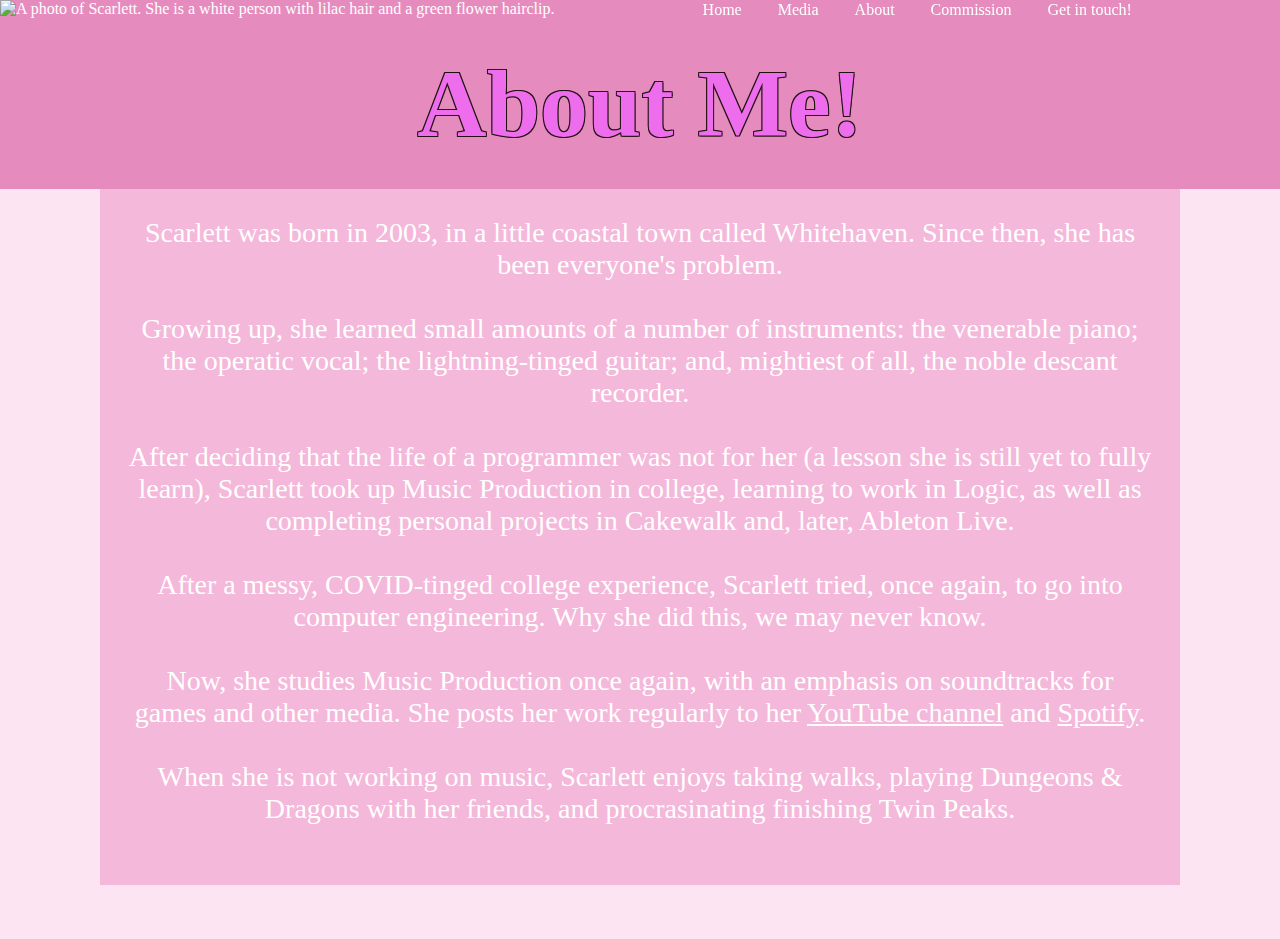
==== about.html @ 23bde36e "Add files via upload" ====
<!DOCTYPE html>
<html lang="en">
<head>
<title>About Me!</title>
<link rel="stylesheet" href="styles.css" type="text/css" charset="utf-8" />
</head>

<body style="background-color:#fde4f2; color: black; font-family:opensans">
  <center>
    <ul class="navbar sticky">
      <li style="float:left; background-color: #e68bbe" class="navbar-item"><img src="IMAGES/scarlett.png" alt="A photo of Scarlett. She is a white person with lilac hair and a green flower hairclip." style="width:32px"></li>
      <li class="navbar-item"><a href="index.html">Home</a></li>
      <li class="navbar-item"><a href="media.html">Media</a></li>
      <li class="navbar-item"><a class="active">About</a></li>
      <li class="navbar-item"><a href="hire-me.html">Commission</a></li>
      <li class="navbar-item"><a href="contact.html">Get in touch!</a></li>
    </ul>

    <br>
    <h1 style="color:#ed6ded; background-color:#e68bbe; font-family:foolish; font-size:96px;">About Me!</h1>

    <p style="background-color:#f4b8da; color:white; font-size:28px; width:80%; padding: 28px;">
    Scarlett was born in 2003, in a little coastal town called Whitehaven. Since then, she has been everyone's problem.
    <br><br>
    Growing up, she learned small amounts of a number of instruments: the venerable piano; the operatic vocal; the lightning-tinged guitar; and, mightiest of all, the noble descant recorder.
    <br><br>
    After deciding that the life of a programmer was not for her (a lesson she is still yet to fully learn), Scarlett took up Music Production in college, learning to work in Logic, as well as completing personal projects in Cakewalk and, later, Ableton Live.
    <br><br>
    After a messy, COVID-tinged college experience, Scarlett tried, once again, to go into computer engineering. Why she did this, we may never know.
    <br><br>
    Now, she studies Music Production once again, with an emphasis on soundtracks for games and other media. She posts her work regularly to her <a href="youtube.com/@scarlettscented/" style="color:white;">YouTube channel</a> and <a href="https://open.spotify.com/artist/7ptkQfjP52jOGGjXDHv2GG?si=A1KayHMHTFyxiLMTaQJTyA" style="color:white;">Spotify</a>.
    <br><br>
    When she is not working on music, Scarlett enjoys taking walks, playing Dungeons & Dragons with her friends, and procrasinating finishing Twin Peaks.
    <br><br>
    </p>

    <br><br><br>
  </body>
</html>
---- styles.css ----
@font-face{
	font-family: 'opensans';
	src: url('FONTS/OpenSans.eot');
	src: url('FONTS/OpenSans.eot?#iefix') format('embedded-opentype'),
	     url('FONTS/OpenSans.woff') format('woff'),
	     url('FONTS/OpenSans.ttf') format('truetype'),
	     url('FONTS/OpenSans.svg#webfont') format('svg');
}

@font-face{
	font-family: 'foolish';
	src: url('FONTS/foolish-font.woff') format('woff'), url('FONTS/foolish-font.woff2') format('woff2');
}

body,html{
	width:100%;
	background-color:#fde4f2;
}

*{
	align-items:center;
	margin:0;
}

.navbar{
	list-style-type: none;
	margin:0px;
	padding:0px;
	width: 100%;
	overflow: none;
	background-color: #e68bbe;
}

.navbar a{
	color: white;
	background-color: #e68bbe;
	padding: 10px 16px;
	text-decoration: none;
}

.navbar a:hover{
	background-color: #f4b8da;
}

.navbar-item{
	text-align: center;
	display: inline;
	float: inherit;
	background-color: #a6c2c9;
	vertical-align: middle;
	color: white;
}

.active{
	background-color: #f4b8da;
}

.sticky{
	position: fixed;
	top: 0;
	width: 100%;
}

.dropdown{
	position: relative;
	display: inline-block;
}

.dropdown-content{
	margin: 0;
	width: auto;
	display: none;
	position: fixed;
	background-color: #f9f9f9;
	overflow: none;
	box-shadow: 0px 8px 16px 0px rgba(0,0,0,0.2);
	padding: 12px 16px;
	z-index: 1;
	text-align: left;
}

.dropdown:hover .dropdown-content{
	display: block;
}

.dropdown-content a{
	color: #000000;
	padding: 0;
}

.dropdown-content a:hover{
	color: white;
	padding: 0;
}

h1{
	padding:30px;
	font-size: 50px;
	text-align: center;
	font-family:verdana;
	margin:0;
  text-shadow: -1px -1px #211, 1px -1px #211, -1px 1px #211, 1px 1px #211;
}

h2{
	padding:0px;
	font-size: 32px;
	text-align:center;
	margin:0;
}

h3{
	padding:0px;
	font-size:20px;
	text-align:center;
	margin:0;
}

table{
	width:80%;
}

th{
	width:50%;
	height:100%;
}

td{
	width:50%;
	height:100%;
	text-align:center;
	padding-top: 10px;
	padding-bottom: 10px;
}
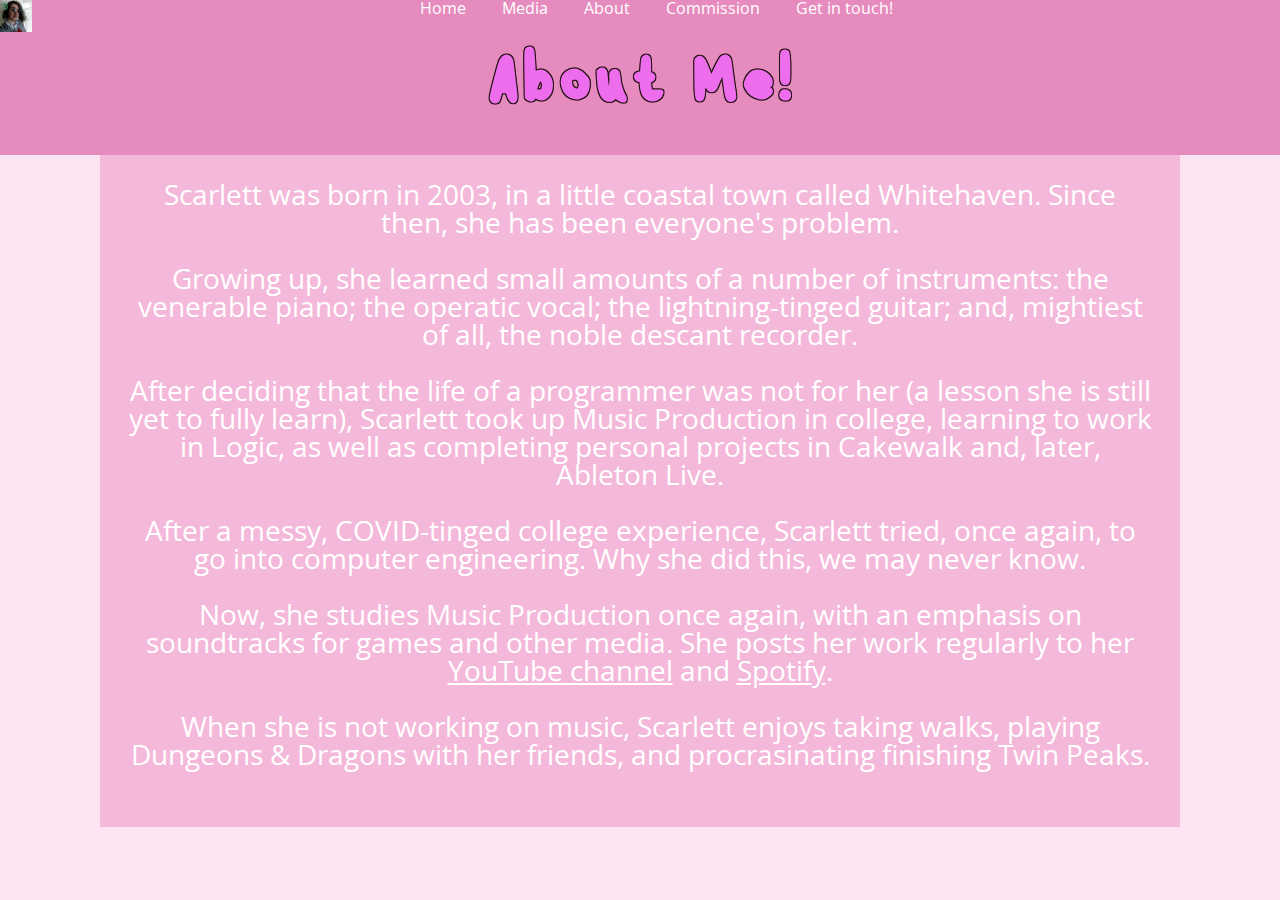
==== commit e090f720: "2nd time lucky!" ====
--- a/about.html
+++ b/about.html
@@ -1,39 +1,39 @@
-<!DOCTYPE html>
-<html lang="en">
-<head>
-<title>About Me!</title>
-<link rel="stylesheet" href="styles.css" type="text/css" charset="utf-8" />
-</head>
-
-<body style="background-color:#fde4f2; color: black; font-family:opensans">
-  <center>
-    <ul class="navbar sticky">
-      <li style="float:left; background-color: #e68bbe" class="navbar-item"><img src="IMAGES/scarlett.png" alt="A photo of Scarlett. She is a white person with lilac hair and a green flower hairclip." style="width:32px"></li>
-      <li class="navbar-item"><a href="index.html">Home</a></li>
-      <li class="navbar-item"><a href="media.html">Media</a></li>
-      <li class="navbar-item"><a class="active">About</a></li>
-      <li class="navbar-item"><a href="hire-me.html">Commission</a></li>
-      <li class="navbar-item"><a href="contact.html">Get in touch!</a></li>
-    </ul>
-
-    <br>
-    <h1 style="color:#ed6ded; background-color:#e68bbe; font-family:foolish; font-size:96px;">About Me!</h1>
-
-    <p style="background-color:#f4b8da; color:white; font-size:28px; width:80%; padding: 28px;">
-    Scarlett was born in 2003, in a little coastal town called Whitehaven. Since then, she has been everyone's problem.
-    <br><br>
-    Growing up, she learned small amounts of a number of instruments: the venerable piano; the operatic vocal; the lightning-tinged guitar; and, mightiest of all, the noble descant recorder.
-    <br><br>
-    After deciding that the life of a programmer was not for her (a lesson she is still yet to fully learn), Scarlett took up Music Production in college, learning to work in Logic, as well as completing personal projects in Cakewalk and, later, Ableton Live.
-    <br><br>
-    After a messy, COVID-tinged college experience, Scarlett tried, once again, to go into computer engineering. Why she did this, we may never know.
-    <br><br>
-    Now, she studies Music Production once again, with an emphasis on soundtracks for games and other media. She posts her work regularly to her <a href="youtube.com/@scarlettscented/" style="color:white;">YouTube channel</a> and <a href="https://open.spotify.com/artist/7ptkQfjP52jOGGjXDHv2GG?si=A1KayHMHTFyxiLMTaQJTyA" style="color:white;">Spotify</a>.
-    <br><br>
-    When she is not working on music, Scarlett enjoys taking walks, playing Dungeons & Dragons with her friends, and procrasinating finishing Twin Peaks.
-    <br><br>
-    </p>
-
-    <br><br><br>
-  </body>
-</html>
+<!DOCTYPE html>
+<html lang="en">
+<head>
+<title>About Me!</title>
+<link rel="stylesheet" href="styles.css" type="text/css" charset="utf-8" />
+</head>
+
+<body style="background-color:#fde4f2; color: black; font-family:opensans">
+  <center>
+    <ul class="navbar sticky">
+      <li style="float:left; background-color: #e68bbe" class="navbar-item"><img src="IMAGES/scarlett.png" alt="A photo of Scarlett. She is a white person with lilac hair and a green flower hairclip." style="width:32px"></li>
+      <li class="navbar-item"><a href="index.html">Home</a></li>
+      <li class="navbar-item"><a href="media.html">Media</a></li>
+      <li class="navbar-item"><a class="active">About</a></li>
+      <li class="navbar-item"><a href="hire-me.html">Commission</a></li>
+      <li class="navbar-item"><a href="contact.html">Get in touch!</a></li>
+    </ul>
+
+    <br>
+    <h1 style="color:#ed6ded; background-color:#e68bbe; font-family:foolish; font-size:96px;">About Me!</h1>
+
+    <p style="background-color:#f4b8da; color:white; font-size:28px; width:80%; padding: 28px;">
+    Scarlett was born in 2003, in a little coastal town called Whitehaven. Since then, she has been everyone's problem.
+    <br><br>
+    Growing up, she learned small amounts of a number of instruments: the venerable piano; the operatic vocal; the lightning-tinged guitar; and, mightiest of all, the noble descant recorder.
+    <br><br>
+    After deciding that the life of a programmer was not for her (a lesson she is still yet to fully learn), Scarlett took up Music Production in college, learning to work in Logic, as well as completing personal projects in Cakewalk and, later, Ableton Live.
+    <br><br>
+    After a messy, COVID-tinged college experience, Scarlett tried, once again, to go into computer engineering. Why she did this, we may never know.
+    <br><br>
+    Now, she studies Music Production once again, with an emphasis on soundtracks for games and other media. She posts her work regularly to her <a href="youtube.com/@scarlettscented/" style="color:white;">YouTube channel</a> and <a href="https://open.spotify.com/artist/7ptkQfjP52jOGGjXDHv2GG?si=A1KayHMHTFyxiLMTaQJTyA" style="color:white;">Spotify</a>.
+    <br><br>
+    When she is not working on music, Scarlett enjoys taking walks, playing Dungeons & Dragons with her friends, and procrasinating finishing Twin Peaks.
+    <br><br>
+    </p>
+
+    <br><br><br>
+  </body>
+</html>
--- a/styles.css
+++ b/styles.css
@@ -1,134 +1,134 @@
-@font-face{
-	font-family: 'opensans';
-	src: url('FONTS/OpenSans.eot');
-	src: url('FONTS/OpenSans.eot?#iefix') format('embedded-opentype'),
-	     url('FONTS/OpenSans.woff') format('woff'),
-	     url('FONTS/OpenSans.ttf') format('truetype'),
-	     url('FONTS/OpenSans.svg#webfont') format('svg');
-}
-
-@font-face{
-	font-family: 'foolish';
-	src: url('FONTS/foolish-font.woff') format('woff'), url('FONTS/foolish-font.woff2') format('woff2');
-}
-
-body,html{
-	width:100%;
-	background-color:#fde4f2;
-}
-
-*{
-	align-items:center;
-	margin:0;
-}
-
-.navbar{
-	list-style-type: none;
-	margin:0px;
-	padding:0px;
-	width: 100%;
-	overflow: none;
-	background-color: #e68bbe;
-}
-
-.navbar a{
-	color: white;
-	background-color: #e68bbe;
-	padding: 10px 16px;
-	text-decoration: none;
-}
-
-.navbar a:hover{
-	background-color: #f4b8da;
-}
-
-.navbar-item{
-	text-align: center;
-	display: inline;
-	float: inherit;
-	background-color: #a6c2c9;
-	vertical-align: middle;
-	color: white;
-}
-
-.active{
-	background-color: #f4b8da;
-}
-
-.sticky{
-	position: fixed;
-	top: 0;
-	width: 100%;
-}
-
-.dropdown{
-	position: relative;
-	display: inline-block;
-}
-
-.dropdown-content{
-	margin: 0;
-	width: auto;
-	display: none;
-	position: fixed;
-	background-color: #f9f9f9;
-	overflow: none;
-	box-shadow: 0px 8px 16px 0px rgba(0,0,0,0.2);
-	padding: 12px 16px;
-	z-index: 1;
-	text-align: left;
-}
-
-.dropdown:hover .dropdown-content{
-	display: block;
-}
-
-.dropdown-content a{
-	color: #000000;
-	padding: 0;
-}
-
-.dropdown-content a:hover{
-	color: white;
-	padding: 0;
-}
-
-h1{
-	padding:30px;
-	font-size: 50px;
-	text-align: center;
-	font-family:verdana;
-	margin:0;
-  text-shadow: -1px -1px #211, 1px -1px #211, -1px 1px #211, 1px 1px #211;
-}
-
-h2{
-	padding:0px;
-	font-size: 32px;
-	text-align:center;
-	margin:0;
-}
-
-h3{
-	padding:0px;
-	font-size:20px;
-	text-align:center;
-	margin:0;
-}
-
-table{
-	width:80%;
-}
-
-th{
-	width:50%;
-	height:100%;
-}
-
-td{
-	width:50%;
-	height:100%;
-	text-align:center;
-	padding-top: 10px;
-	padding-bottom: 10px;
-}
+@font-face{
+	font-family: 'opensans';
+	src: url('FONTS/OpenSans.eot');
+	src: url('FONTS/OpenSans.eot?#iefix') format('embedded-opentype'),
+	     url('FONTS/opensans-webfont.woff') format('woff'),
+	     url('FONTS/OpenSans.ttf') format('truetype'),
+	     url('FONTS/OpenSans.svg#webfont') format('svg');
+}
+
+@font-face{
+	font-family: 'foolish';
+	src: url('FONTS/foolish-font.woff') format('woff'), url('FONTS/foolish-font.woff2') format('woff2');
+}
+
+body,html{
+	width:100%;
+	background-color:#fde4f2;
+}
+
+*{
+	align-items:center;
+	margin:0;
+}
+
+.navbar{
+	list-style-type: none;
+	margin:0px;
+	padding:0px;
+	width: 100%;
+	overflow: none;
+	background-color: #e68bbe;
+}
+
+.navbar a{
+	color: white;
+	background-color: #e68bbe;
+	padding: 10px 16px;
+	text-decoration: none;
+}
+
+.navbar a:hover{
+	background-color: #f4b8da;
+}
+
+.navbar-item{
+	text-align: center;
+	display: inline;
+	float: inherit;
+	background-color: #a6c2c9;
+	vertical-align: middle;
+	color: white;
+}
+
+.active{
+	background-color: #f4b8da;
+}
+
+.sticky{
+	position: fixed;
+	top: 0;
+	width: 100%;
+}
+
+.dropdown{
+	position: relative;
+	display: inline-block;
+}
+
+.dropdown-content{
+	margin: 0;
+	width: auto;
+	display: none;
+	position: fixed;
+	background-color: #f9f9f9;
+	overflow: none;
+	box-shadow: 0px 8px 16px 0px rgba(0,0,0,0.2);
+	padding: 12px 16px;
+	z-index: 1;
+	text-align: left;
+}
+
+.dropdown:hover .dropdown-content{
+	display: block;
+}
+
+.dropdown-content a{
+	color: #000000;
+	padding: 0;
+}
+
+.dropdown-content a:hover{
+	color: white;
+	padding: 0;
+}
+
+h1{
+	padding:30px;
+	font-size: 50px;
+	text-align: center;
+	font-family:verdana;
+	margin:0;
+  text-shadow: -1px -1px #211, 1px -1px #211, -1px 1px #211, 1px 1px #211;
+}
+
+h2{
+	padding:0px;
+	font-size: 32px;
+	text-align:center;
+	margin:0;
+}
+
+h3{
+	padding:0px;
+	font-size:20px;
+	text-align:center;
+	margin:0;
+}
+
+table{
+	width:80%;
+}
+
+th{
+	width:50%;
+	height:100%;
+}
+
+td{
+	width:50%;
+	height:100%;
+	text-align:center;
+	padding-top: 10px;
+	padding-bottom: 10px;
+}
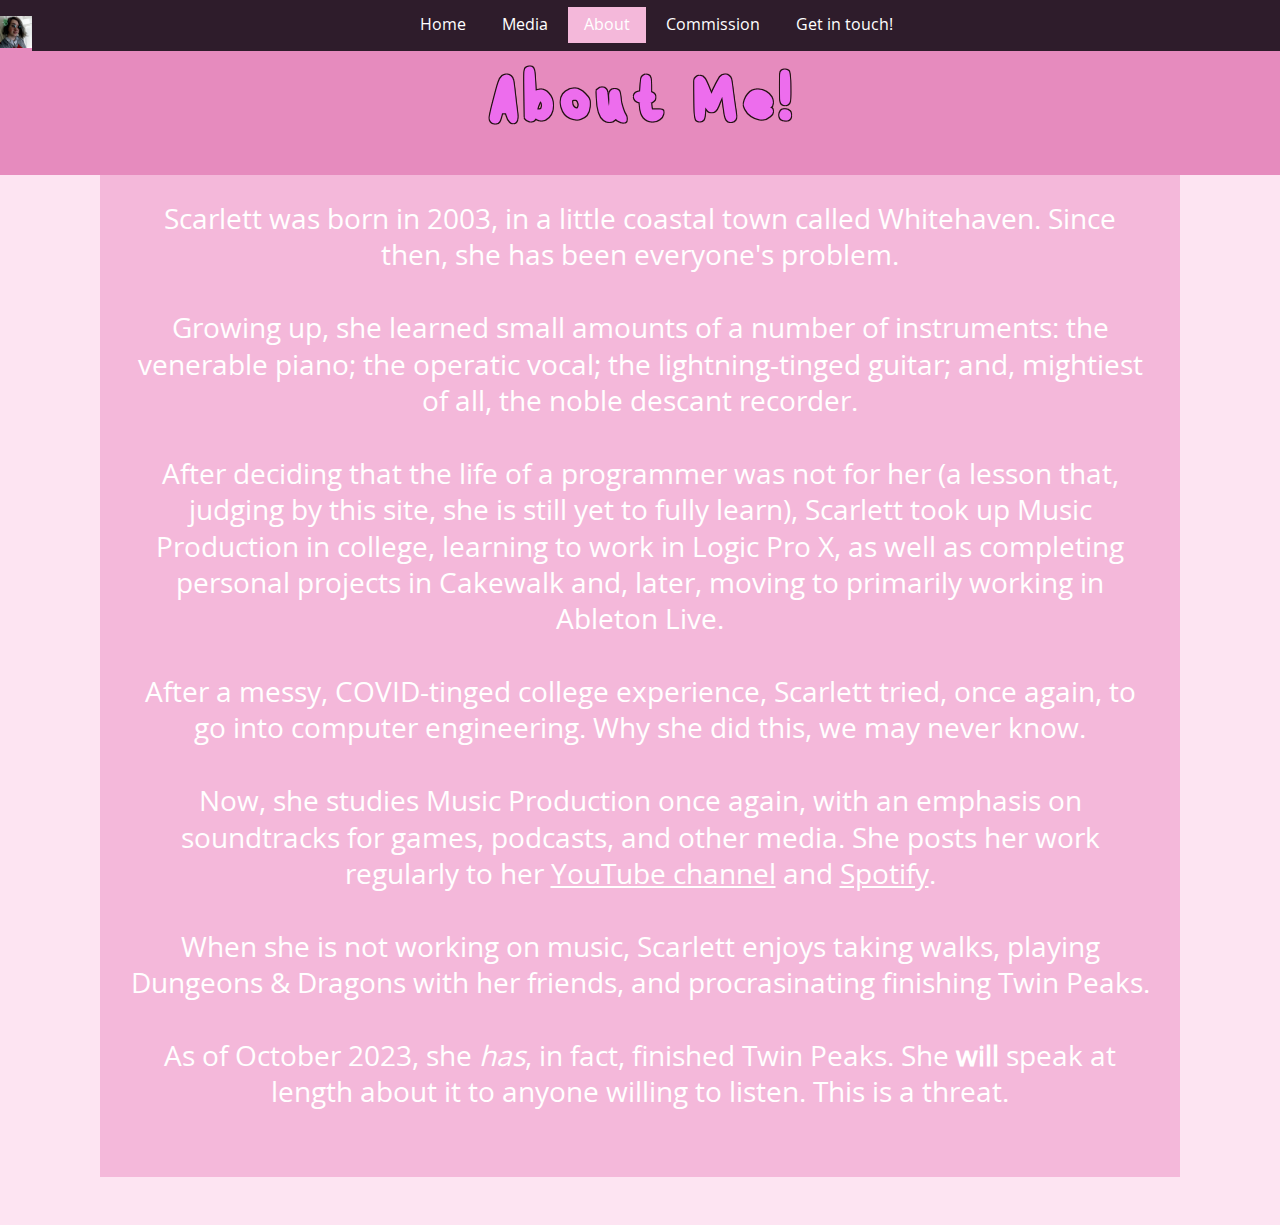
==== commit 8364f5a9: "Updated styles." ====
--- a/about.html
+++ b/about.html
@@ -8,7 +8,7 @@
 <body style="background-color:#fde4f2; color: black; font-family:opensans">
   <center>
     <ul class="navbar sticky">
-      <li style="float:left; background-color: #e68bbe" class="navbar-item"><img src="IMAGES/scarlett.png" alt="A photo of Scarlett. She is a white person with lilac hair and a green flower hairclip." style="width:32px"></li>
+      <li style="float:left; background-color: #e68bbe; top:0;" class="navbar-item"><img src="IMAGES/scarlett.png" alt="A photo of Scarlett. She is a white person with lilac hair and a green flower hairclip." style="width:32px"></li>
       <li class="navbar-item"><a href="index.html">Home</a></li>
       <li class="navbar-item"><a href="media.html">Media</a></li>
       <li class="navbar-item"><a class="active">About</a></li>
@@ -24,13 +24,15 @@
     <br><br>
     Growing up, she learned small amounts of a number of instruments: the venerable piano; the operatic vocal; the lightning-tinged guitar; and, mightiest of all, the noble descant recorder.
     <br><br>
-    After deciding that the life of a programmer was not for her (a lesson she is still yet to fully learn), Scarlett took up Music Production in college, learning to work in Logic, as well as completing personal projects in Cakewalk and, later, Ableton Live.
+    After deciding that the life of a programmer was not for her (a lesson that, judging by this site, she is still yet to fully learn), Scarlett took up Music Production in college, learning to work in Logic Pro X, as well as completing personal projects in Cakewalk and, later, moving to primarily working in Ableton Live.
     <br><br>
     After a messy, COVID-tinged college experience, Scarlett tried, once again, to go into computer engineering. Why she did this, we may never know.
     <br><br>
-    Now, she studies Music Production once again, with an emphasis on soundtracks for games and other media. She posts her work regularly to her <a href="youtube.com/@scarlettscented/" style="color:white;">YouTube channel</a> and <a href="https://open.spotify.com/artist/7ptkQfjP52jOGGjXDHv2GG?si=A1KayHMHTFyxiLMTaQJTyA" style="color:white;">Spotify</a>.
+    Now, she studies Music Production once again, with an emphasis on soundtracks for games, podcasts, and other media. She posts her work regularly to her <a href="youtube.com/@scarlettscented/" style="color:white;">YouTube channel</a> and <a href="https://open.spotify.com/artist/7ptkQfjP52jOGGjXDHv2GG?si=A1KayHMHTFyxiLMTaQJTyA" style="color:white;">Spotify</a>.
     <br><br>
     When she is not working on music, Scarlett enjoys taking walks, playing Dungeons & Dragons with her friends, and procrasinating finishing Twin Peaks.
+    <br><br>
+    As of October 2023, she <i>has</i>, in fact, finished Twin Peaks. She <b>will</b> speak at length about it to anyone willing to listen. This is a threat.
     <br><br>
     </p>
 
--- a/styles.css
+++ b/styles.css
@@ -14,7 +14,7 @@
 
 body,html{
 	width:100%;
-	background-color:#fde4f2;
+	/*background-color:#fde4f2;*/
 }
 
 *{
@@ -28,12 +28,13 @@
 	padding:0px;
 	width: 100%;
 	overflow: none;
-	background-color: #e68bbe;
+	background-color: #2e1c2b;
+	padding-top: 16px;
 }
 
 .navbar a{
 	color: white;
-	background-color: #e68bbe;
+	/*background-color: #e68bbe;*/
 	padding: 10px 16px;
 	text-decoration: none;
 }
@@ -46,7 +47,7 @@
 	text-align: center;
 	display: inline;
 	float: inherit;
-	background-color: #a6c2c9;
+	/*background-color: #a6c2c9;*/
 	vertical-align: middle;
 	color: white;
 }
@@ -71,7 +72,7 @@
 	width: auto;
 	display: none;
 	position: fixed;
-	background-color: #f9f9f9;
+	background-color: #45323d;
 	overflow: none;
 	box-shadow: 0px 8px 16px 0px rgba(0,0,0,0.2);
 	padding: 12px 16px;
@@ -95,11 +96,14 @@
 
 h1{
 	padding:30px;
-	font-size: 50px;
+	padding-top: 50px;
 	text-align: center;
-	font-family:verdana;
+	font-family:foolish;
 	margin:0;
   text-shadow: -1px -1px #211, 1px -1px #211, -1px 1px #211, 1px 1px #211;
+	color:#4a1942;
+	background-color:#f4b8da;
+	font-size:96px;
 }
 
 h2{
@@ -114,6 +118,11 @@
 	font-size:20px;
 	text-align:center;
 	margin:0;
+}
+
+p{
+	line-height:1.3;
+	color: #2e1c2b;
 }
 
 table{
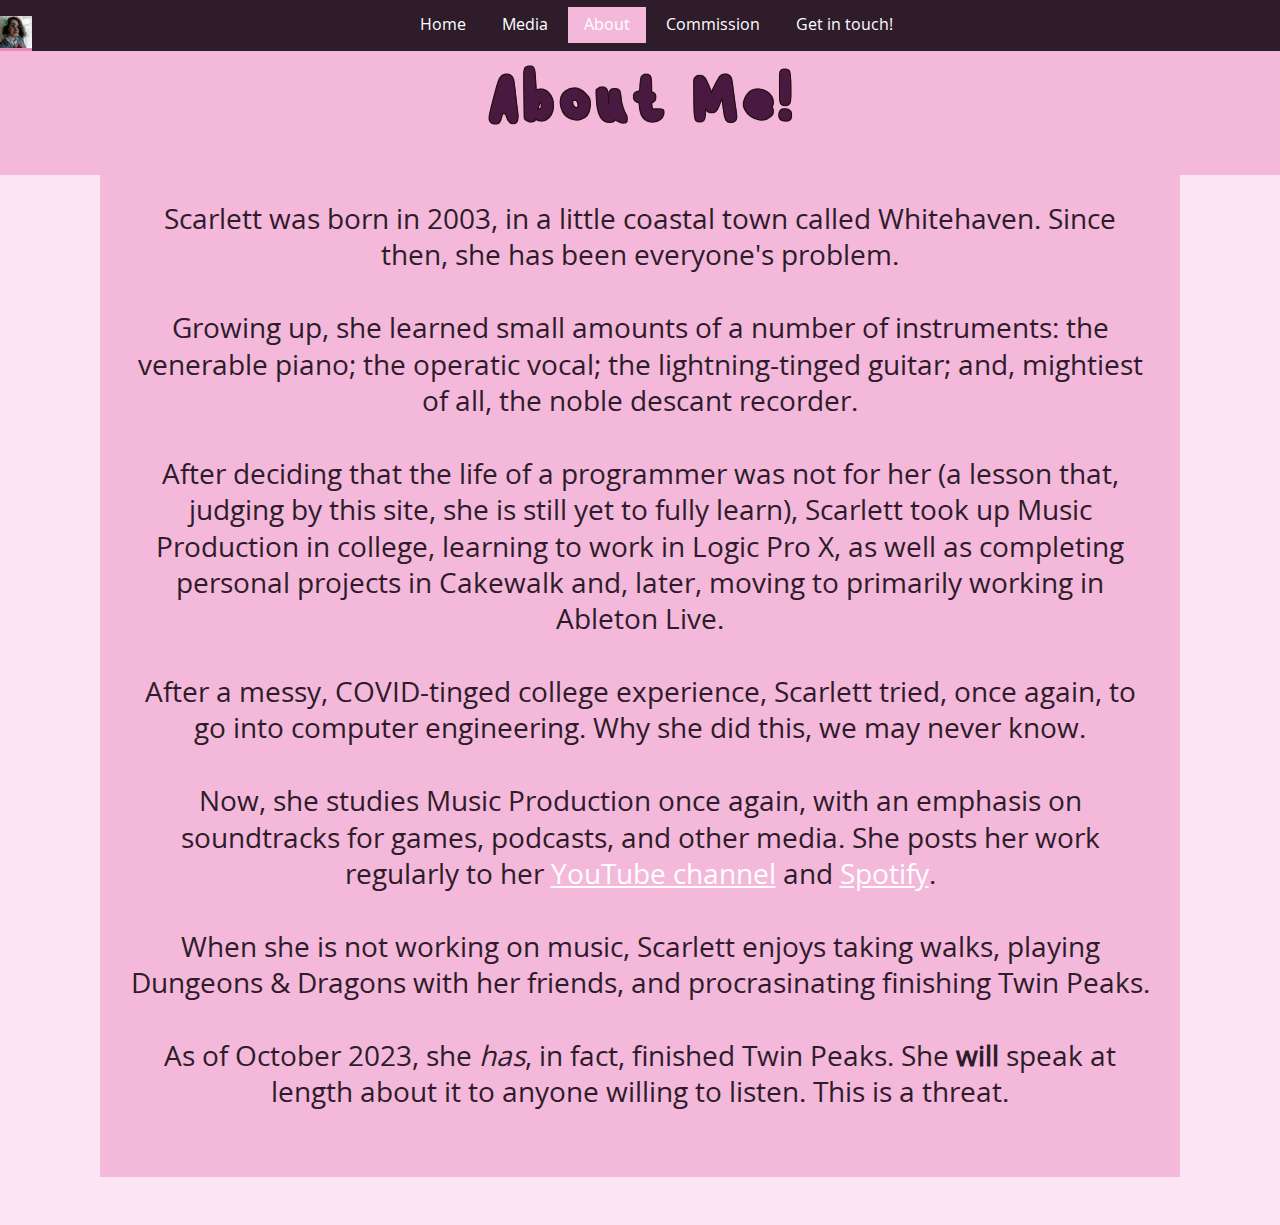
==== commit 1a423dc3: "Fix styles?" ====
--- a/about.html
+++ b/about.html
@@ -17,9 +17,9 @@
     </ul>
 
     <br>
-    <h1 style="color:#ed6ded; background-color:#e68bbe; font-family:foolish; font-size:96px;">About Me!</h1>
+    <h1>About Me!</h1>
 
-    <p style="background-color:#f4b8da; color:white; font-size:28px; width:80%; padding: 28px;">
+    <p style="background-color:#f4b8da;font-size:28px; width:80%; padding: 28px;">
     Scarlett was born in 2003, in a little coastal town called Whitehaven. Since then, she has been everyone's problem.
     <br><br>
     Growing up, she learned small amounts of a number of instruments: the venerable piano; the operatic vocal; the lightning-tinged guitar; and, mightiest of all, the noble descant recorder.
--- a/styles.css
+++ b/styles.css
@@ -98,7 +98,7 @@
 	padding:30px;
 	padding-top: 50px;
 	text-align: center;
-	font-family:foolish;
+	font-family: 'foolish';
 	margin:0;
   text-shadow: -1px -1px #211, 1px -1px #211, -1px 1px #211, 1px 1px #211;
 	color:#4a1942;
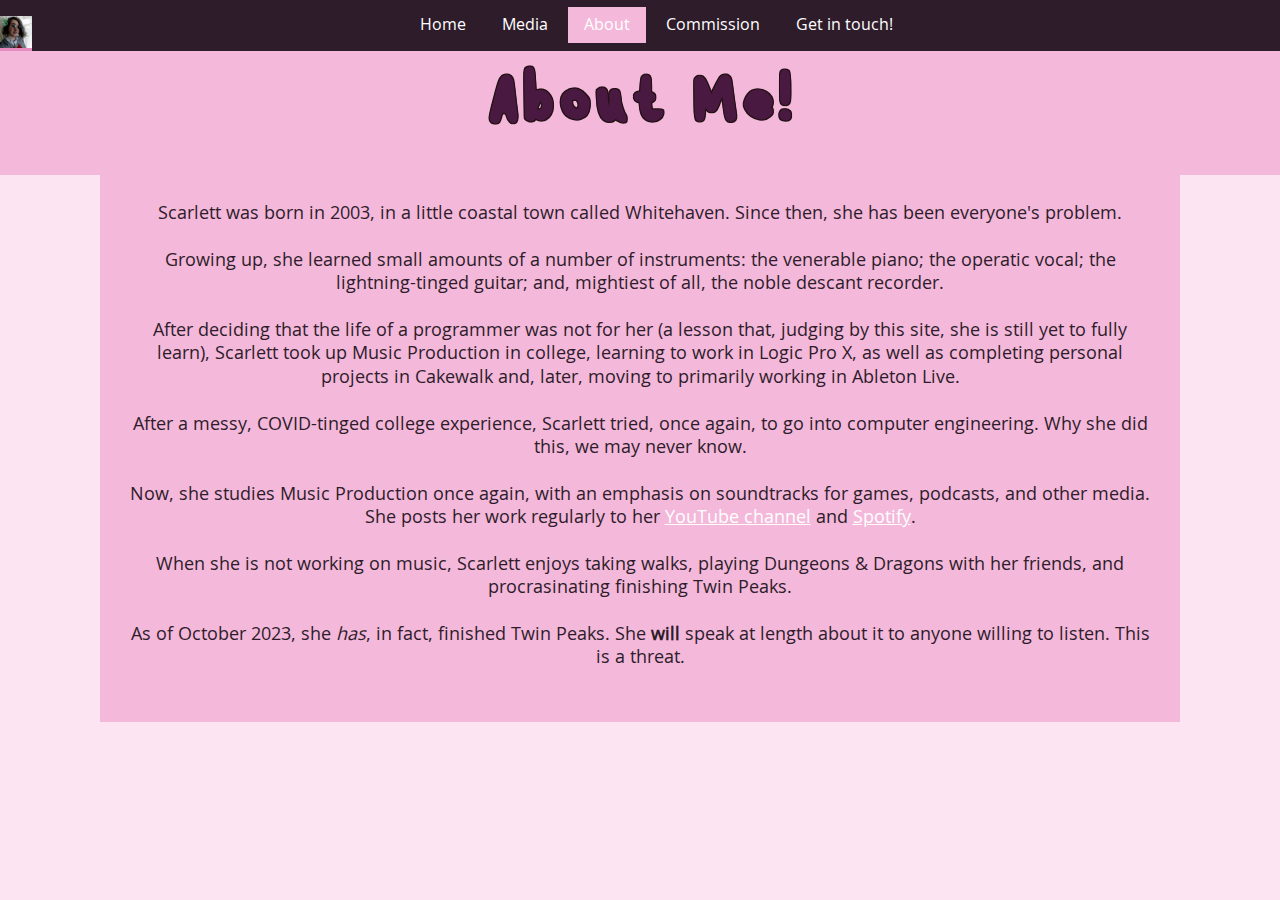
==== commit 0609eb1f: "Changed text sizes." ====
--- a/about.html
+++ b/about.html
@@ -5,7 +5,7 @@
 <link rel="stylesheet" href="styles.css" type="text/css" charset="utf-8" />
 </head>
 
-<body style="background-color:#fde4f2; color: black; font-family:opensans">
+<body style="background-color:#fde4f2; color: black; font-family:opensans;">
   <center>
     <ul class="navbar sticky">
       <li style="float:left; background-color: #e68bbe; top:0;" class="navbar-item"><img src="IMAGES/scarlett.png" alt="A photo of Scarlett. She is a white person with lilac hair and a green flower hairclip." style="width:32px"></li>
@@ -19,7 +19,7 @@
     <br>
     <h1>About Me!</h1>
 
-    <p style="background-color:#f4b8da;font-size:28px; width:80%; padding: 28px;">
+    <p style="background-color:#f4b8da;font-size:18px; width:80%; padding: 28px;">
     Scarlett was born in 2003, in a little coastal town called Whitehaven. Since then, she has been everyone's problem.
     <br><br>
     Growing up, she learned small amounts of a number of instruments: the venerable piano; the operatic vocal; the lightning-tinged guitar; and, mightiest of all, the noble descant recorder.
--- a/styles.css
+++ b/styles.css
@@ -20,6 +20,7 @@
 *{
 	align-items:center;
 	margin:0;
+	font-family:opensans;
 }
 
 .navbar{
@@ -98,7 +99,7 @@
 	padding:30px;
 	padding-top: 50px;
 	text-align: center;
-	font-family: 'foolish';
+	font-family:foolish;
 	margin:0;
   text-shadow: -1px -1px #211, 1px -1px #211, -1px 1px #211, 1px 1px #211;
 	color:#4a1942;
